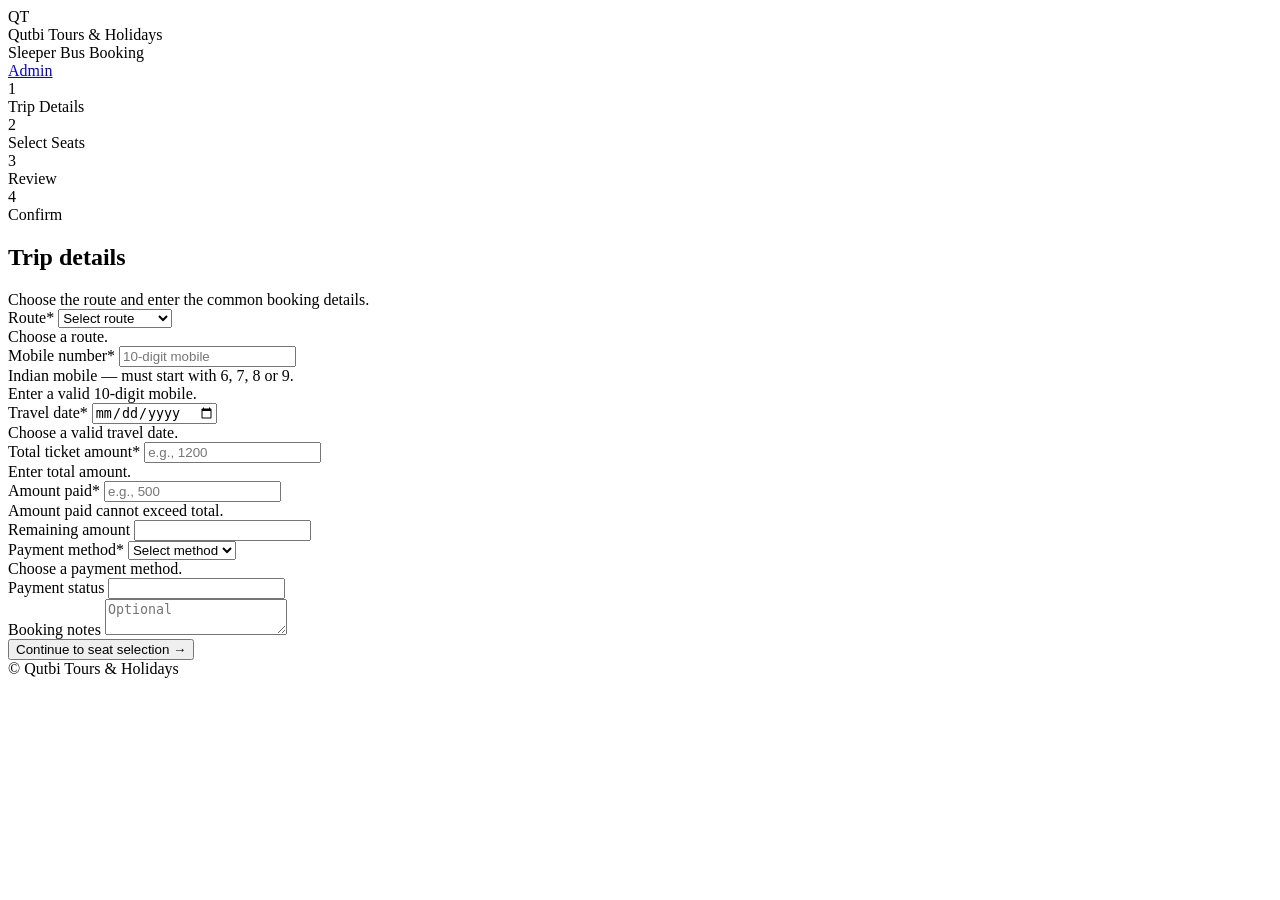
==== index.html @ 5762f131 "Add Qutbi booking website" ====
<!doctype html>
<html lang="en">
<head>
  <meta charset="utf-8">
  <meta name="viewport" content="width=device-width, initial-scale=1">
  <title>Qutbi Tours &amp; Holidays — Sleeper Bus Booking</title>
  <link rel="preconnect" href="https://fonts.googleapis.com">
  <link rel="preconnect" href="https://fonts.gstatic.com" crossorigin>
  <link href="https://fonts.googleapis.com/css2?family=Inter:wght@400;500;600;700&family=JetBrains+Mono:wght@500&display=swap" rel="stylesheet">
  <link rel="stylesheet" href="assets/css/styles.css">
</head>
<body>
  <header class="topbar no-print">
    <div class="brand">
      <div class="brand-logo">QT</div>
      <div>
        <div class="brand-name">Qutbi Tours &amp; Holidays</div>
        <div class="brand-sub">Sleeper Bus Booking</div>
      </div>
    </div>
    <div class="top-actions">
      <a href="admin.html">Admin</a>
    </div>
  </header>

  <main class="container">

    <div class="stepper no-print">
      <div class="step active" data-step="1"><div class="num">1</div>Trip Details</div>
      <div class="step" data-step="2"><div class="num">2</div>Select Seats</div>
      <div class="step" data-step="3"><div class="num">3</div>Review</div>
      <div class="step" data-step="4"><div class="num">4</div>Confirm</div>
    </div>

    <!-- STEP 1: Trip details -->
    <section class="card" id="section-1">
      <h2>Trip details</h2>
      <div class="subtitle">Choose the route and enter the common booking details.</div>

      <div class="form-grid">
        <div class="field" id="f-route">
          <label>Route<span class="req">*</span></label>
          <select id="route">
            <option value="">Select route</option>
            <option value="NASHIK_SURAT">Nashik to Surat</option>
            <option value="INDORE_SURAT">Indore to Surat</option>
            <option value="SURAT_NASHIK">Surat to Nashik</option>
            <option value="SURAT_INDORE">Surat to Indore</option>
          </select>
          <div class="error">Choose a route.</div>
        </div>
        <div class="field" id="f-nagar" style="display:none">
          <label>Boarding Nagar<span class="req">*</span></label>
          <select id="boardingNagar">
            <option value="">Select Nagar</option>
            <option>Ammar Nagar</option>
            <option>Nurai Nagar</option>
            <option>Saify Nagar</option>
          </select>
          <div class="error">Choose the boarding Nagar.</div>
        </div>
        <div class="field" id="f-mobile">
          <label>Mobile number<span class="req">*</span></label>
          <input type="tel" id="mobile" placeholder="10-digit mobile" inputmode="numeric" maxlength="10">
          <div class="hint">Indian mobile — must start with 6, 7, 8 or 9.</div>
          <div class="error">Enter a valid 10-digit mobile.</div>
        </div>
        <div class="field" id="f-date">
          <label>Travel date<span class="req">*</span></label>
          <input type="date" id="travelDate">
          <div class="error">Choose a valid travel date.</div>
        </div>
        <div class="field" id="f-total">
          <label>Total ticket amount<span class="req">*</span></label>
          <input type="number" id="totalAmount" min="0" step="1" placeholder="e.g., 1200">
          <div class="error">Enter total amount.</div>
        </div>
        <div class="field" id="f-paid">
          <label>Amount paid<span class="req">*</span></label>
          <input type="number" id="amountPaid" min="0" step="1" placeholder="e.g., 500">
          <div class="error">Amount paid cannot exceed total.</div>
        </div>
        <div class="field">
          <label>Remaining amount</label>
          <input type="text" id="remainingAmount" readonly>
        </div>
        <div class="field" id="f-method">
          <label>Payment method<span class="req">*</span></label>
          <select id="paymentMethod">
            <option value="">Select method</option>
            <option>Cash</option><option>UPI</option>
            <option>Bank Transfer</option><option>Other</option>
          </select>
          <div class="error">Choose a payment method.</div>
        </div>
        <div class="field">
          <label>Payment status</label>
          <input type="text" id="paymentStatus" readonly>
        </div>
        <div class="field" style="grid-column:1/-1">
          <label>Booking notes</label>
          <textarea id="notes" rows="2" placeholder="Optional"></textarea>
        </div>
      </div>

      <div class="btn-row">
        <button class="btn btn-primary btn-lg" id="btn-to-step-2">Continue to seat selection →</button>
      </div>
    </section>

    <!-- STEP 2: Seat select -->
    <section class="card" id="section-2" style="display:none">
      <h2>Select sleeper seats</h2>
      <div class="subtitle">Select one or more available seats for <span id="seatDateLabel">—</span>. Then enter one passenger name for every selected seat.</div>

      <div class="deck-switch">
        <button class="btn btn-outline" id="btn-lower" data-deck="Lower">Lower Sleeper</button>
        <button class="btn btn-outline" id="btn-upper" data-deck="Upper">Upper Sleeper</button>
      </div>

      <div class="legend">
        <span class="chip"><span class="dot avail"></span>Available</span>
        <span class="chip"><span class="dot selected"></span>Selected</span>
        <span class="chip"><span class="dot booked"></span>Booked</span>
        <span class="chip"><span class="dot temp"></span>Unavailable</span>
      </div>

      <div class="bus-frame">
        <div class="bus-grid" id="busGrid">
          <div style="grid-column:1/-1;text-align:center;color:#6b7280;padding:20px">
            Choose <b>Lower Sleeper</b> or <b>Upper Sleeper</b> to view seats.
          </div>
        </div>
      </div>

      <div id="seatSummary" style="display:none;margin-top:14px" class="summary">
        <div class="row"><span class="k">Selected seats</span><span class="v" id="ss-seat"></span></div>
        <div class="row"><span class="k">Seat count</span><span class="v" id="ss-count"></span></div>
        <div class="row"><span class="k">Travel date</span><span class="v" id="ss-date"></span></div>
      </div>

      <div id="passengerNamesCard" class="passenger-card" style="display:none">
        <h3>Passenger names</h3>
        <div class="hint">Enter the passenger travelling on each selected seat.</div>
        <div id="passengerNameFields" class="passenger-name-grid"></div>
      </div>

      <div class="btn-row">
        <button class="btn btn-ghost" id="btn-back-1">← Back</button>
        <button class="btn btn-primary btn-lg" id="btn-to-step-3" disabled>Review booking →</button>
      </div>
    </section>

    <!-- STEP 3: Review -->
    <section class="card" id="section-3" style="display:none">
      <h2>Review booking</h2>
      <div class="subtitle">Double-check every detail before confirming.</div>

      <div class="summary" id="reviewPanel"></div>

      <div class="btn-row">
        <button class="btn btn-ghost" id="btn-edit">← Edit details</button>
        <button class="btn btn-gold btn-lg" id="btn-confirm">Confirm booking ✓</button>
      </div>
    </section>

    <!-- STEP 4: Success -->
    <section class="card" id="section-4" style="display:none">
      <div class="success">
        <div class="check">✓</div>
        <h2>Booking Confirmed Successfully!</h2>
        <p>Your booking has been saved.</p>
      </div>

      <div style="margin-top:18px" id="confirmPanel"></div>

      <div class="btn-row no-print">
        <button class="btn btn-primary" id="btn-print">🖨️ Print Booking</button>
        <button class="btn btn-outline" id="btn-download">⬇️ Download Ticket</button>
        <button class="btn btn-gold" id="btn-new">+ Make New Booking</button>
        <a class="btn btn-outline" href="admin.html">View All Bookings</a>
        <a class="btn btn-outline" id="btn-whatsapp" target="_blank" rel="noopener">💬 Share on WhatsApp</a>
      </div>
    </section>

    <div class="footer-note no-print">© <span id="year"></span> Qutbi Tours &amp; Holidays</div>
  </main>

  <script src="assets/js/config.js"></script>
  <script src="assets/js/common.js"></script>
  <script src="assets/js/booking.js"></script>
</body>
</html>
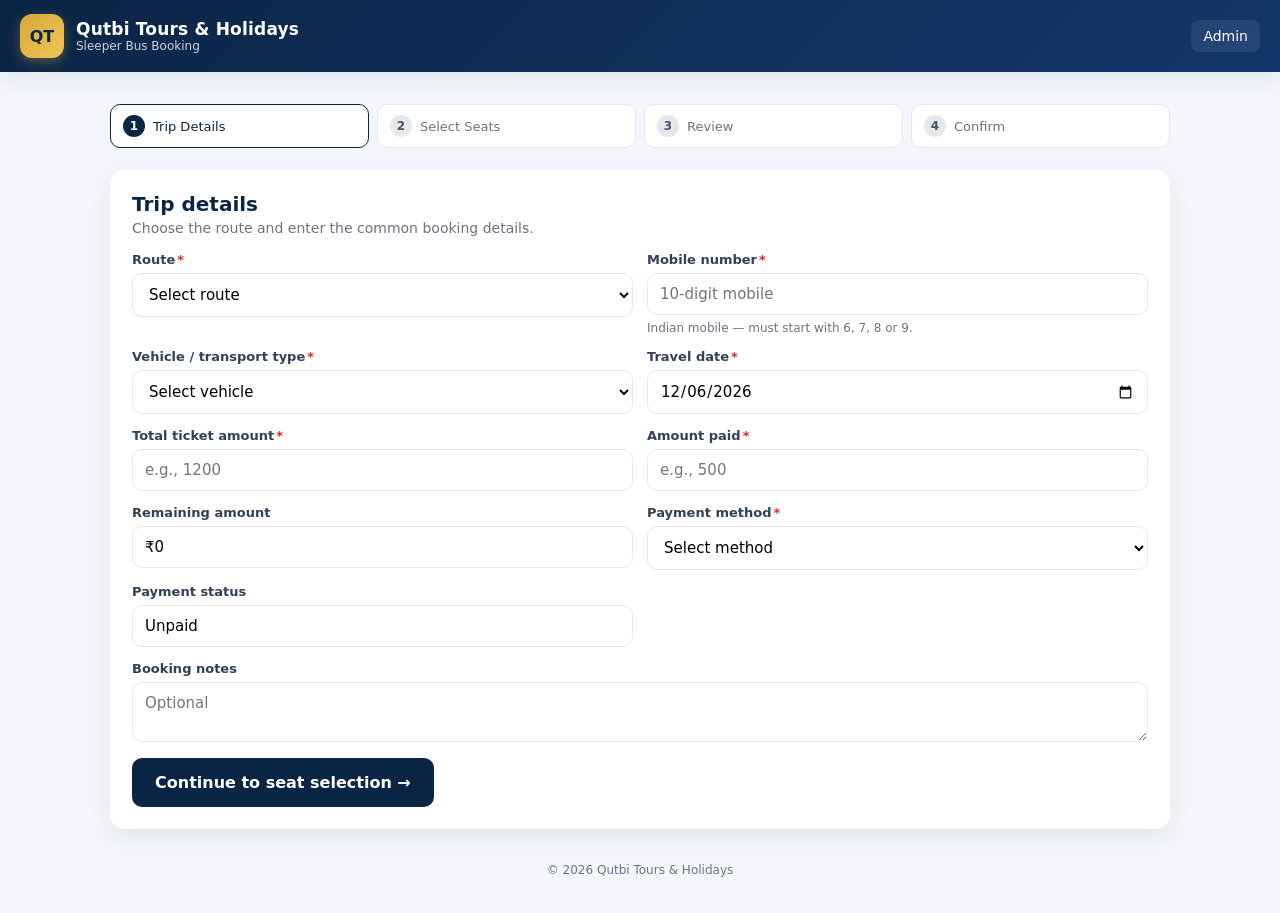
==== commit 81aa9655: "Add vehicle selection and payment details" ====
--- a/index.html
+++ b/index.html
@@ -1,193 +1,209 @@
-<!doctype html>
-<html lang="en">
-<head>
-  <meta charset="utf-8">
-  <meta name="viewport" content="width=device-width, initial-scale=1">
-  <title>Qutbi Tours &amp; Holidays — Sleeper Bus Booking</title>
-  <link rel="preconnect" href="https://fonts.googleapis.com">
-  <link rel="preconnect" href="https://fonts.gstatic.com" crossorigin>
-  <link href="https://fonts.googleapis.com/css2?family=Inter:wght@400;500;600;700&family=JetBrains+Mono:wght@500&display=swap" rel="stylesheet">
-  <link rel="stylesheet" href="assets/css/styles.css">
-</head>
-<body>
-  <header class="topbar no-print">
-    <div class="brand">
-      <div class="brand-logo">QT</div>
-      <div>
-        <div class="brand-name">Qutbi Tours &amp; Holidays</div>
-        <div class="brand-sub">Sleeper Bus Booking</div>
-      </div>
-    </div>
-    <div class="top-actions">
-      <a href="admin.html">Admin</a>
-    </div>
-  </header>
-
-  <main class="container">
-
-    <div class="stepper no-print">
-      <div class="step active" data-step="1"><div class="num">1</div>Trip Details</div>
-      <div class="step" data-step="2"><div class="num">2</div>Select Seats</div>
-      <div class="step" data-step="3"><div class="num">3</div>Review</div>
-      <div class="step" data-step="4"><div class="num">4</div>Confirm</div>
-    </div>
-
-    <!-- STEP 1: Trip details -->
-    <section class="card" id="section-1">
-      <h2>Trip details</h2>
-      <div class="subtitle">Choose the route and enter the common booking details.</div>
-
-      <div class="form-grid">
-        <div class="field" id="f-route">
-          <label>Route<span class="req">*</span></label>
-          <select id="route">
-            <option value="">Select route</option>
-            <option value="NASHIK_SURAT">Nashik to Surat</option>
-            <option value="INDORE_SURAT">Indore to Surat</option>
-            <option value="SURAT_NASHIK">Surat to Nashik</option>
-            <option value="SURAT_INDORE">Surat to Indore</option>
-          </select>
-          <div class="error">Choose a route.</div>
-        </div>
-        <div class="field" id="f-nagar" style="display:none">
-          <label>Boarding Nagar<span class="req">*</span></label>
-          <select id="boardingNagar">
-            <option value="">Select Nagar</option>
-            <option>Ammar Nagar</option>
-            <option>Nurai Nagar</option>
-            <option>Saify Nagar</option>
-          </select>
-          <div class="error">Choose the boarding Nagar.</div>
-        </div>
+<!doctype html>
+<html lang="en">
+<head>
+  <meta charset="utf-8">
+  <meta name="viewport" content="width=device-width, initial-scale=1">
+  <title>Qutbi Tours &amp; Holidays — Sleeper Bus Booking</title>
+  <link rel="preconnect" href="https://fonts.googleapis.com">
+  <link rel="preconnect" href="https://fonts.gstatic.com" crossorigin>
+  <link href="https://fonts.googleapis.com/css2?family=Inter:wght@400;500;600;700&family=JetBrains+Mono:wght@500&display=swap" rel="stylesheet">
+  <link rel="stylesheet" href="assets/css/styles.css">
+</head>
+<body>
+  <header class="topbar no-print">
+    <div class="brand">
+      <div class="brand-logo">QT</div>
+      <div>
+        <div class="brand-name">Qutbi Tours &amp; Holidays</div>
+        <div class="brand-sub">Sleeper Bus Booking</div>
+      </div>
+    </div>
+    <div class="top-actions">
+      <a href="admin.html">Admin</a>
+    </div>
+  </header>
+
+  <main class="container">
+
+    <div class="stepper no-print">
+      <div class="step active" data-step="1"><div class="num">1</div>Trip Details</div>
+      <div class="step" data-step="2"><div class="num">2</div>Select Seats</div>
+      <div class="step" data-step="3"><div class="num">3</div>Review</div>
+      <div class="step" data-step="4"><div class="num">4</div>Confirm</div>
+    </div>
+
+    <!-- STEP 1: Trip details -->
+    <section class="card" id="section-1">
+      <h2>Trip details</h2>
+      <div class="subtitle">Choose the route and enter the common booking details.</div>
+
+      <div class="form-grid">
+        <div class="field" id="f-route">
+          <label>Route<span class="req">*</span></label>
+          <select id="route">
+            <option value="">Select route</option>
+            <option value="NASHIK_SURAT">Nashik to Surat</option>
+            <option value="INDORE_SURAT">Indore to Surat</option>
+            <option value="SURAT_NASHIK">Surat to Nashik</option>
+            <option value="SURAT_INDORE">Surat to Indore</option>
+          </select>
+          <div class="error">Choose a route.</div>
+        </div>
+        <div class="field" id="f-nagar" style="display:none">
+          <label>Boarding Nagar<span class="req">*</span></label>
+          <select id="boardingNagar">
+            <option value="">Select Nagar</option>
+            <option>Ammar Nagar</option>
+            <option>Nurai Nagar</option>
+            <option>Saify Nagar</option>
+          </select>
+          <div class="error">Choose the boarding Nagar.</div>
+        </div>
         <div class="field" id="f-mobile">
-          <label>Mobile number<span class="req">*</span></label>
-          <input type="tel" id="mobile" placeholder="10-digit mobile" inputmode="numeric" maxlength="10">
-          <div class="hint">Indian mobile — must start with 6, 7, 8 or 9.</div>
+          <label>Mobile number<span class="req">*</span></label>
+          <input type="tel" id="mobile" placeholder="10-digit mobile" inputmode="numeric" maxlength="10">
+          <div class="hint">Indian mobile — must start with 6, 7, 8 or 9.</div>
           <div class="error">Enter a valid 10-digit mobile.</div>
         </div>
-        <div class="field" id="f-date">
-          <label>Travel date<span class="req">*</span></label>
-          <input type="date" id="travelDate">
-          <div class="error">Choose a valid travel date.</div>
+        <div class="field" id="f-vehicle">
+          <label>Vehicle / transport type<span class="req">*</span></label>
+          <select id="vehicleType">
+            <option value="">Select vehicle</option>
+            <option>4-seater Sedan Car</option>
+            <option>6-seater Innova</option>
+            <option>RTA</option>
+            <option>7-seater Innova</option>
+            <option>10-seater Tempo Traveller</option>
+            <option>15-seater</option>
+            <option>20-seater</option>
+            <option>25-seater</option>
+            <option>50-seater</option>
+          </select>
+          <div class="error">Choose a vehicle or transport type.</div>
         </div>
-        <div class="field" id="f-total">
-          <label>Total ticket amount<span class="req">*</span></label>
-          <input type="number" id="totalAmount" min="0" step="1" placeholder="e.g., 1200">
-          <div class="error">Enter total amount.</div>
-        </div>
-        <div class="field" id="f-paid">
-          <label>Amount paid<span class="req">*</span></label>
-          <input type="number" id="amountPaid" min="0" step="1" placeholder="e.g., 500">
-          <div class="error">Amount paid cannot exceed total.</div>
-        </div>
-        <div class="field">
-          <label>Remaining amount</label>
-          <input type="text" id="remainingAmount" readonly>
-        </div>
-        <div class="field" id="f-method">
-          <label>Payment method<span class="req">*</span></label>
-          <select id="paymentMethod">
-            <option value="">Select method</option>
-            <option>Cash</option><option>UPI</option>
-            <option>Bank Transfer</option><option>Other</option>
-          </select>
-          <div class="error">Choose a payment method.</div>
-        </div>
-        <div class="field">
-          <label>Payment status</label>
-          <input type="text" id="paymentStatus" readonly>
-        </div>
-        <div class="field" style="grid-column:1/-1">
-          <label>Booking notes</label>
-          <textarea id="notes" rows="2" placeholder="Optional"></textarea>
-        </div>
-      </div>
-
-      <div class="btn-row">
-        <button class="btn btn-primary btn-lg" id="btn-to-step-2">Continue to seat selection →</button>
-      </div>
-    </section>
-
-    <!-- STEP 2: Seat select -->
-    <section class="card" id="section-2" style="display:none">
-      <h2>Select sleeper seats</h2>
-      <div class="subtitle">Select one or more available seats for <span id="seatDateLabel">—</span>. Then enter one passenger name for every selected seat.</div>
-
-      <div class="deck-switch">
-        <button class="btn btn-outline" id="btn-lower" data-deck="Lower">Lower Sleeper</button>
-        <button class="btn btn-outline" id="btn-upper" data-deck="Upper">Upper Sleeper</button>
-      </div>
-
-      <div class="legend">
-        <span class="chip"><span class="dot avail"></span>Available</span>
-        <span class="chip"><span class="dot selected"></span>Selected</span>
-        <span class="chip"><span class="dot booked"></span>Booked</span>
-        <span class="chip"><span class="dot temp"></span>Unavailable</span>
-      </div>
-
-      <div class="bus-frame">
-        <div class="bus-grid" id="busGrid">
-          <div style="grid-column:1/-1;text-align:center;color:#6b7280;padding:20px">
-            Choose <b>Lower Sleeper</b> or <b>Upper Sleeper</b> to view seats.
-          </div>
-        </div>
-      </div>
-
-      <div id="seatSummary" style="display:none;margin-top:14px" class="summary">
-        <div class="row"><span class="k">Selected seats</span><span class="v" id="ss-seat"></span></div>
-        <div class="row"><span class="k">Seat count</span><span class="v" id="ss-count"></span></div>
-        <div class="row"><span class="k">Travel date</span><span class="v" id="ss-date"></span></div>
-      </div>
-
-      <div id="passengerNamesCard" class="passenger-card" style="display:none">
-        <h3>Passenger names</h3>
-        <div class="hint">Enter the passenger travelling on each selected seat.</div>
-        <div id="passengerNameFields" class="passenger-name-grid"></div>
-      </div>
-
-      <div class="btn-row">
-        <button class="btn btn-ghost" id="btn-back-1">← Back</button>
-        <button class="btn btn-primary btn-lg" id="btn-to-step-3" disabled>Review booking →</button>
-      </div>
-    </section>
-
-    <!-- STEP 3: Review -->
-    <section class="card" id="section-3" style="display:none">
-      <h2>Review booking</h2>
-      <div class="subtitle">Double-check every detail before confirming.</div>
-
-      <div class="summary" id="reviewPanel"></div>
-
-      <div class="btn-row">
-        <button class="btn btn-ghost" id="btn-edit">← Edit details</button>
-        <button class="btn btn-gold btn-lg" id="btn-confirm">Confirm booking ✓</button>
-      </div>
-    </section>
-
-    <!-- STEP 4: Success -->
-    <section class="card" id="section-4" style="display:none">
-      <div class="success">
-        <div class="check">✓</div>
-        <h2>Booking Confirmed Successfully!</h2>
-        <p>Your booking has been saved.</p>
-      </div>
-
-      <div style="margin-top:18px" id="confirmPanel"></div>
-
-      <div class="btn-row no-print">
-        <button class="btn btn-primary" id="btn-print">🖨️ Print Booking</button>
-        <button class="btn btn-outline" id="btn-download">⬇️ Download Ticket</button>
-        <button class="btn btn-gold" id="btn-new">+ Make New Booking</button>
-        <a class="btn btn-outline" href="admin.html">View All Bookings</a>
-        <a class="btn btn-outline" id="btn-whatsapp" target="_blank" rel="noopener">💬 Share on WhatsApp</a>
-      </div>
-    </section>
-
-    <div class="footer-note no-print">© <span id="year"></span> Qutbi Tours &amp; Holidays</div>
-  </main>
-
-  <script src="assets/js/config.js"></script>
-  <script src="assets/js/common.js"></script>
-  <script src="assets/js/booking.js"></script>
-</body>
-</html>
+        <div class="field" id="f-date">
+          <label>Travel date<span class="req">*</span></label>
+          <input type="date" id="travelDate">
+          <div class="error">Choose a valid travel date.</div>
+        </div>
+        <div class="field" id="f-total">
+          <label>Total ticket amount<span class="req">*</span></label>
+          <input type="number" id="totalAmount" min="0" step="1" placeholder="e.g., 1200">
+          <div class="error">Enter total amount.</div>
+        </div>
+        <div class="field" id="f-paid">
+          <label>Amount paid<span class="req">*</span></label>
+          <input type="number" id="amountPaid" min="0" step="1" placeholder="e.g., 500">
+          <div class="error">Amount paid cannot exceed total.</div>
+        </div>
+        <div class="field">
+          <label>Remaining amount</label>
+          <input type="text" id="remainingAmount" readonly>
+        </div>
+        <div class="field" id="f-method">
+          <label>Payment method<span class="req">*</span></label>
+          <select id="paymentMethod">
+            <option value="">Select method</option>
+            <option>Cash</option><option>UPI</option>
+            <option>Bank Transfer</option><option>Other</option>
+          </select>
+          <div class="error">Choose a payment method.</div>
+        </div>
+        <div class="field">
+          <label>Payment status</label>
+          <input type="text" id="paymentStatus" readonly>
+        </div>
+        <div class="field" style="grid-column:1/-1">
+          <label>Booking notes</label>
+          <textarea id="notes" rows="2" placeholder="Optional"></textarea>
+        </div>
+      </div>
+
+      <div class="btn-row">
+        <button class="btn btn-primary btn-lg" id="btn-to-step-2">Continue to seat selection →</button>
+      </div>
+    </section>
+
+    <!-- STEP 2: Seat select -->
+    <section class="card" id="section-2" style="display:none">
+      <h2>Select sleeper seats</h2>
+      <div class="subtitle">Select one or more available seats for <span id="seatDateLabel">—</span>. Then enter one passenger name for every selected seat.</div>
+
+      <div class="deck-switch">
+        <button class="btn btn-outline" id="btn-lower" data-deck="Lower">Lower Sleeper</button>
+        <button class="btn btn-outline" id="btn-upper" data-deck="Upper">Upper Sleeper</button>
+      </div>
+
+      <div class="legend">
+        <span class="chip"><span class="dot avail"></span>Available</span>
+        <span class="chip"><span class="dot selected"></span>Selected</span>
+        <span class="chip"><span class="dot booked"></span>Booked</span>
+        <span class="chip"><span class="dot temp"></span>Unavailable</span>
+      </div>
+
+      <div class="bus-frame">
+        <div class="bus-grid" id="busGrid">
+          <div style="grid-column:1/-1;text-align:center;color:#6b7280;padding:20px">
+            Choose <b>Lower Sleeper</b> or <b>Upper Sleeper</b> to view seats.
+          </div>
+        </div>
+      </div>
+
+      <div id="seatSummary" style="display:none;margin-top:14px" class="summary">
+        <div class="row"><span class="k">Selected seats</span><span class="v" id="ss-seat"></span></div>
+        <div class="row"><span class="k">Seat count</span><span class="v" id="ss-count"></span></div>
+        <div class="row"><span class="k">Travel date</span><span class="v" id="ss-date"></span></div>
+      </div>
+
+      <div id="passengerNamesCard" class="passenger-card" style="display:none">
+        <h3>Passenger names</h3>
+        <div class="hint">Enter the passenger travelling on each selected seat.</div>
+        <div id="passengerNameFields" class="passenger-name-grid"></div>
+      </div>
+
+      <div class="btn-row">
+        <button class="btn btn-ghost" id="btn-back-1">← Back</button>
+        <button class="btn btn-primary btn-lg" id="btn-to-step-3" disabled>Review booking →</button>
+      </div>
+    </section>
+
+    <!-- STEP 3: Review -->
+    <section class="card" id="section-3" style="display:none">
+      <h2>Review booking</h2>
+      <div class="subtitle">Double-check every detail before confirming.</div>
+
+      <div class="summary" id="reviewPanel"></div>
+
+      <div class="btn-row">
+        <button class="btn btn-ghost" id="btn-edit">← Edit details</button>
+        <button class="btn btn-gold btn-lg" id="btn-confirm">Confirm booking ✓</button>
+      </div>
+    </section>
+
+    <!-- STEP 4: Success -->
+    <section class="card" id="section-4" style="display:none">
+      <div class="success">
+        <div class="check">✓</div>
+        <h2>Booking Confirmed Successfully!</h2>
+        <p>Your booking has been saved.</p>
+      </div>
+
+      <div style="margin-top:18px" id="confirmPanel"></div>
+
+      <div class="btn-row no-print">
+        <button class="btn btn-primary" id="btn-print">🖨️ Print Booking</button>
+        <button class="btn btn-outline" id="btn-download">⬇️ Download Ticket</button>
+        <button class="btn btn-gold" id="btn-new">+ Make New Booking</button>
+        <a class="btn btn-outline" href="admin.html">View All Bookings</a>
+        <a class="btn btn-outline" id="btn-whatsapp" target="_blank" rel="noopener">💬 Share on WhatsApp</a>
+      </div>
+    </section>
+
+    <div class="footer-note no-print">© <span id="year"></span> Qutbi Tours &amp; Holidays</div>
+  </main>
+
+  <script src="assets/js/config.js"></script>
+  <script src="assets/js/common.js"></script>
+  <script src="assets/js/booking.js"></script>
+</body>
+</html>
--- a/assets/css/styles.css
+++ b/assets/css/styles.css
@@ -0,0 +1,265 @@
+/* Qutbi Tours & Holidays — shared styles
+   Palette: Dark Blue #0B2545, White #FFFFFF, Gold #D4A93A
+*/
+
+:root{
+  --navy:#0B2545;
+  --navy-2:#13366A;
+  --navy-3:#1B4A93;
+  --gold:#D4A93A;
+  --gold-2:#F1C555;
+  --white:#FFFFFF;
+  --bg:#F4F6FB;
+  --ink:#1a2233;
+  --muted:#6b7280;
+  --line:#e5e7eb;
+  --ok:#16a34a;
+  --warn:#f59e0b;
+  --err:#dc2626;
+  --shadow:0 8px 24px rgba(11,37,69,.08);
+  --radius:14px;
+}
+
+*{box-sizing:border-box}
+html,body{margin:0;padding:0;font-family:'Inter',system-ui,-apple-system,'Segoe UI',Roboto,sans-serif;color:var(--ink);background:var(--bg);-webkit-font-smoothing:antialiased}
+a{color:var(--navy-3);text-decoration:none}
+a:hover{text-decoration:underline}
+img{max-width:100%}
+
+/* ---------- Header ---------- */
+.topbar{
+  background:linear-gradient(135deg,var(--navy) 0%,var(--navy-2) 100%);
+  color:var(--white);
+  padding:14px 20px;
+  display:flex;align-items:center;justify-content:space-between;
+  box-shadow:var(--shadow);
+  position:sticky;top:0;z-index:20;
+}
+.brand{display:flex;align-items:center;gap:12px}
+.brand-logo{
+  width:44px;height:44px;border-radius:12px;
+  background:linear-gradient(135deg,var(--gold) 0%,var(--gold-2) 100%);
+  display:grid;place-items:center;color:var(--navy);font-weight:800;
+  box-shadow:0 4px 12px rgba(212,169,58,.35);
+}
+.brand-name{font-weight:700;font-size:17px;letter-spacing:.2px}
+.brand-sub{font-size:12px;opacity:.8}
+.top-actions{display:flex;gap:8px}
+.top-actions a{color:#fff;padding:8px 12px;border-radius:8px;background:rgba(255,255,255,.08);font-size:14px}
+.top-actions a:hover{background:rgba(255,255,255,.16);text-decoration:none}
+
+/* ---------- Layout ---------- */
+.container{max-width:1100px;margin:0 auto;padding:20px}
+.card{background:#fff;border-radius:var(--radius);box-shadow:var(--shadow);padding:22px;margin-bottom:18px}
+.card h2{margin:0 0 4px;color:var(--navy);font-size:20px}
+.card .subtitle{color:var(--muted);font-size:14px;margin-bottom:16px}
+
+/* Stepper */
+.stepper{display:flex;gap:8px;margin:12px 0 22px;flex-wrap:wrap}
+.step{
+  flex:1 1 140px;min-width:120px;
+  background:#fff;border-radius:10px;padding:10px 12px;
+  border:1px solid var(--line);color:var(--muted);font-size:13px;
+  display:flex;align-items:center;gap:8px;
+}
+.step .num{width:22px;height:22px;border-radius:50%;background:#e5e7eb;color:#475569;display:grid;place-items:center;font-size:12px;font-weight:700}
+.step.active{border-color:var(--navy);color:var(--navy);background:#fff}
+.step.active .num{background:var(--navy);color:#fff}
+.step.done{border-color:var(--gold);color:var(--navy)}
+.step.done .num{background:var(--gold);color:var(--navy)}
+
+/* Forms */
+.form-grid{display:grid;grid-template-columns:repeat(2,1fr);gap:14px}
+@media (max-width:640px){.form-grid{grid-template-columns:1fr}}
+.field{display:flex;flex-direction:column;gap:6px}
+.field label{font-size:13px;font-weight:600;color:#334155}
+.field .req{color:var(--err);margin-left:2px}
+.field input, .field select, .field textarea{
+  padding:11px 12px;border:1px solid var(--line);border-radius:10px;
+  font-size:15px;background:#fff;transition:border-color .15s,box-shadow .15s;font-family:inherit;
+}
+.field input:focus, .field select:focus, .field textarea:focus{
+  outline:none;border-color:var(--navy-3);box-shadow:0 0 0 3px rgba(27,74,147,.15);
+}
+.field .hint{font-size:12px;color:var(--muted)}
+.field .error{font-size:12px;color:var(--err);display:none}
+.field.invalid input, .field.invalid select{border-color:var(--err)}
+.field.invalid .error{display:block}
+
+/* Buttons */
+.btn{
+  display:inline-flex;align-items:center;justify-content:center;gap:8px;
+  padding:12px 18px;border-radius:10px;font-weight:600;cursor:pointer;
+  border:1px solid transparent;font-size:15px;transition:transform .05s,box-shadow .15s,background .15s;
+  font-family:inherit;
+}
+.btn:active{transform:translateY(1px)}
+.btn-primary{background:var(--navy);color:#fff}
+.btn-primary:hover{background:var(--navy-2)}
+.btn-gold{background:linear-gradient(135deg,var(--gold),var(--gold-2));color:var(--navy)}
+.btn-gold:hover{filter:brightness(1.05)}
+.btn-outline{background:#fff;color:var(--navy);border-color:var(--navy)}
+.btn-outline:hover{background:#f4f6fb}
+.btn-danger{background:var(--err);color:#fff}
+.btn-danger:hover{background:#b91c1c}
+.btn-ghost{background:transparent;color:var(--navy);border-color:var(--line)}
+.btn-ghost:hover{background:#f4f6fb}
+.btn-lg{padding:14px 22px;font-size:16px}
+.btn:disabled{opacity:.55;cursor:not-allowed}
+.btn-row{display:flex;gap:10px;flex-wrap:wrap;margin-top:16px}
+
+/* Summary panel */
+.summary{background:#f8fafc;border:1px dashed #cbd5e1;border-radius:10px;padding:14px}
+.summary .row{display:flex;justify-content:space-between;padding:6px 0;border-bottom:1px dashed #e2e8f0;font-size:14px}
+.summary .row:last-child{border-bottom:0}
+.summary .k{color:var(--muted)}
+.summary .v{font-weight:600;color:var(--ink);text-align:right}
+
+/* Bus layout */
+.deck-switch{display:flex;gap:8px;margin-bottom:14px;flex-wrap:wrap}
+.deck-switch .btn{flex:1 1 160px}
+.legend{display:flex;flex-wrap:wrap;gap:10px;margin-bottom:12px;font-size:12px;color:#475569}
+.legend .chip{display:inline-flex;align-items:center;gap:6px;padding:4px 10px;border-radius:20px;background:#fff;border:1px solid var(--line)}
+.dot{width:10px;height:10px;border-radius:50%}
+.dot.avail{background:#16a34a}
+.dot.selected{background:#2563eb}
+.dot.booked{background:#dc2626}
+.dot.temp{background:#9ca3af}
+
+.bus-frame{
+  border:2px solid var(--navy);border-radius:22px;padding:16px;background:#fff;
+  position:relative;overflow:hidden;max-width:560px;margin-left:auto;margin-right:auto;
+}
+.bus-frame::before{
+  content:'Front ↑';position:absolute;top:6px;left:50%;transform:translateX(-50%);font-size:11px;color:var(--muted);
+}
+.bus-frame::after{
+  content:'Back ↓';position:absolute;bottom:6px;left:50%;transform:translateX(-50%);font-size:11px;color:var(--muted);
+}
+.bus-grid{
+  /* Vertical sleeper bus: 3 berths across and 6 rows from front to back. */
+  display:grid;grid-template-columns:repeat(3,minmax(0,1fr));gap:10px;margin:22px 0;
+}
+@media (max-width:860px){
+  .bus-frame{max-width:100%}
+}
+
+.seat{
+  position:relative;aspect-ratio:2/1.1;border-radius:10px 10px 14px 14px;
+  border:2px solid transparent;display:flex;flex-direction:column;justify-content:space-between;padding:6px 8px;
+  cursor:pointer;user-select:none;transition:transform .1s,box-shadow .15s;
+  font-size:12px;
+}
+.seat .no{font-weight:700}
+.seat .who{font-size:10px;opacity:.85;line-height:1.15;overflow:hidden;text-overflow:ellipsis;white-space:nowrap}
+.seat.avail  { background:#dcfce7;color:#166534;border-color:#16a34a }
+.seat.avail:hover{transform:translateY(-1px);box-shadow:0 6px 14px rgba(22,163,74,.25)}
+.seat.selected{ background:#dbeafe;color:#1e3a8a;border-color:#2563eb;box-shadow:0 0 0 3px rgba(37,99,235,.2)}
+.seat.booked { background:#fee2e2;color:#991b1b;border-color:#dc2626;cursor:not-allowed}
+.seat.temp   { background:#e5e7eb;color:#374151;border-color:#9ca3af;cursor:not-allowed}
+
+.passenger-card{margin-top:14px;padding:16px;border:1px solid var(--line);border-radius:12px;background:#fff}
+.passenger-card h3{margin:0 0 4px;color:var(--navy);font-size:17px}
+.passenger-card .hint{font-size:12px;color:var(--muted);margin-bottom:12px}
+.passenger-name-grid{display:grid;grid-template-columns:repeat(2,1fr);gap:10px}
+@media (max-width:640px){.passenger-name-grid{grid-template-columns:1fr}}
+.passenger-seat-field{display:flex;align-items:center;gap:10px;padding:10px;border:1px solid var(--line);border-radius:10px;background:#f8fafc}
+.passenger-seat-field .seat-tag{min-width:46px;font-weight:800;color:var(--navy)}
+.passenger-seat-field input{width:100%;padding:10px 11px;border:1px solid var(--line);border-radius:8px;font:inherit;background:#fff}
+.passenger-seat-field.invalid{border-color:var(--err);background:#fff7f7}
+
+/* Status pills */
+.pill{display:inline-block;padding:3px 10px;border-radius:20px;font-size:12px;font-weight:600}
+.pill.ok{background:#dcfce7;color:#166534}
+.pill.warn{background:#fef3c7;color:#92400e}
+.pill.err{background:#fee2e2;color:#991b1b}
+.pill.mut{background:#e5e7eb;color:#374151}
+.pill.info{background:#dbeafe;color:#1e3a8a}
+
+/* Toast */
+.toast-wrap{position:fixed;top:16px;right:16px;z-index:100;display:flex;flex-direction:column;gap:8px}
+.toast{background:#0f172a;color:#fff;padding:12px 14px;border-radius:10px;box-shadow:var(--shadow);font-size:14px;min-width:220px;max-width:340px}
+.toast.ok{background:#166534}
+.toast.err{background:#991b1b}
+.toast.warn{background:#92400e}
+
+/* Loading */
+.spinner{
+  width:16px;height:16px;border-radius:50%;
+  border:2px solid rgba(255,255,255,.35);border-top-color:#fff;
+  animation:spin .8s linear infinite;
+}
+.btn-outline .spinner, .btn-ghost .spinner{border:2px solid rgba(11,37,69,.25);border-top-color:var(--navy)}
+@keyframes spin{to{transform:rotate(360deg)}}
+.overlay{
+  position:fixed;inset:0;background:rgba(11,37,69,.35);display:none;align-items:center;justify-content:center;z-index:50;
+}
+.overlay.show{display:flex}
+.overlay .box{background:#fff;padding:22px 26px;border-radius:12px;display:flex;gap:12px;align-items:center;color:var(--navy);font-weight:600}
+
+/* Confirmation page */
+.success{
+  text-align:center;padding:30px 20px;
+  background:linear-gradient(135deg,#f0fdf4 0%,#dcfce7 100%);
+  border-radius:14px;border:1px solid #86efac;
+}
+.success .check{
+  width:64px;height:64px;border-radius:50%;background:#16a34a;color:#fff;
+  display:grid;place-items:center;font-size:32px;margin:0 auto 12px;
+}
+.success h2{color:#166534;margin:0 0 6px}
+.success p{color:#166534;margin:0 0 14px}
+
+/* Admin */
+.stats{display:grid;grid-template-columns:repeat(4,1fr);gap:12px}
+@media (max-width:900px){.stats{grid-template-columns:repeat(2,1fr)}}
+.stat{background:#fff;border-radius:12px;padding:14px;box-shadow:var(--shadow)}
+.stat .lbl{color:var(--muted);font-size:12px;text-transform:uppercase;letter-spacing:.5px}
+.stat .val{font-size:24px;font-weight:800;color:var(--navy);margin-top:4px}
+.stat .sub{font-size:12px;color:var(--muted);margin-top:2px}
+
+.filters{display:grid;grid-template-columns:repeat(4,1fr);gap:10px;margin-bottom:12px}
+@media (max-width:900px){.filters{grid-template-columns:repeat(2,1fr)}}
+@media (max-width:520px){.filters{grid-template-columns:1fr}}
+.filters input, .filters select{padding:9px 10px;border:1px solid var(--line);border-radius:8px;font-size:14px;background:#fff}
+
+.table-wrap{overflow-x:auto;border-radius:10px;border:1px solid var(--line)}
+table.data{width:100%;border-collapse:collapse;font-size:14px;background:#fff;min-width:900px}
+table.data th, table.data td{padding:10px 12px;border-bottom:1px solid var(--line);text-align:left;white-space:nowrap}
+table.data th{background:#f8fafc;color:var(--navy);font-weight:700;font-size:13px;position:sticky;top:0}
+table.data tr:hover{background:#f8fafc}
+table.data .row-cancelled{opacity:.55;text-decoration:line-through}
+
+/* Modal */
+.modal{position:fixed;inset:0;background:rgba(11,37,69,.5);display:none;align-items:flex-start;justify-content:center;z-index:60;padding:30px 12px;overflow-y:auto}
+.modal.show{display:flex}
+.modal .dlg{background:#fff;border-radius:14px;max-width:640px;width:100%;box-shadow:var(--shadow);padding:22px;position:relative}
+.modal .dlg h3{margin:0 0 10px;color:var(--navy)}
+.modal .close{position:absolute;top:12px;right:14px;background:transparent;border:0;font-size:22px;cursor:pointer;color:var(--muted)}
+
+/* Login gate */
+.login-wrap{max-width:380px;margin:60px auto;padding:26px;background:#fff;border-radius:14px;box-shadow:var(--shadow)}
+.login-wrap h2{color:var(--navy);margin:0 0 4px;text-align:center}
+.login-wrap p{color:var(--muted);text-align:center;margin:0 0 16px;font-size:14px}
+
+/* Print */
+@media print{
+  .no-print{display:none !important}
+  body{background:#fff}
+  .card{box-shadow:none;border:1px solid #ccc}
+  .topbar{background:#fff !important;color:#000 !important;box-shadow:none;border-bottom:2px solid #0B2545}
+  .brand-name, .brand-sub{color:#0B2545 !important}
+}
+
+.ticket{
+  border:2px solid var(--navy);border-radius:14px;padding:18px;background:#fff;
+}
+.ticket-header{display:flex;justify-content:space-between;align-items:center;border-bottom:2px dashed var(--navy);padding-bottom:10px;margin-bottom:12px}
+.ticket-header h3{margin:0;color:var(--navy)}
+.ticket-header .id{font-family:'JetBrains Mono',monospace;background:var(--navy);color:#fff;padding:4px 10px;border-radius:6px;font-size:13px}
+.ticket-grid{display:grid;grid-template-columns:repeat(2,1fr);gap:8px;font-size:14px}
+@media (max-width:520px){.ticket-grid{grid-template-columns:1fr}}
+.ticket-grid .k{color:var(--muted);font-size:12px}
+.ticket-grid .v{font-weight:600}
+
+.footer-note{text-align:center;color:var(--muted);font-size:12px;padding:16px}
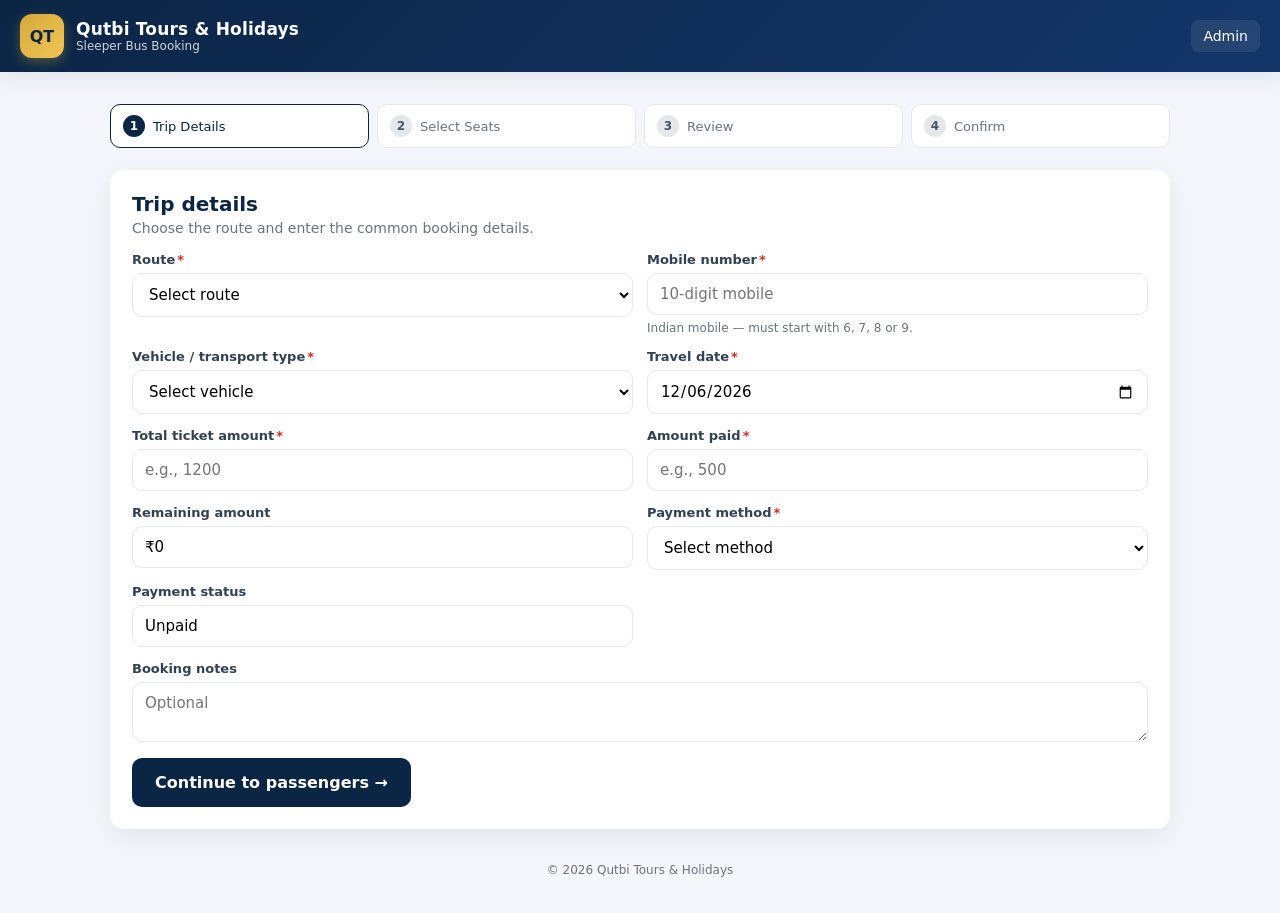
==== commit 7916ae52: "Add vehicle-specific passenger and seat booking flows # Conflicts: #	README.md #	admin.html #	apps-s" ====
--- a/index.html
+++ b/index.html
@@ -59,28 +59,28 @@
           </select>
           <div class="error">Choose the boarding Nagar.</div>
         </div>
-        <div class="field" id="f-mobile">
+        <div class="field" id="f-mobile">
           <label>Mobile number<span class="req">*</span></label>
           <input type="tel" id="mobile" placeholder="10-digit mobile" inputmode="numeric" maxlength="10">
           <div class="hint">Indian mobile — must start with 6, 7, 8 or 9.</div>
-          <div class="error">Enter a valid 10-digit mobile.</div>
-        </div>
-        <div class="field" id="f-vehicle">
-          <label>Vehicle / transport type<span class="req">*</span></label>
-          <select id="vehicleType">
-            <option value="">Select vehicle</option>
-            <option>4-seater Sedan Car</option>
-            <option>6-seater Innova</option>
-            <option>RTA</option>
-            <option>7-seater Innova</option>
-            <option>10-seater Tempo Traveller</option>
-            <option>15-seater</option>
-            <option>20-seater</option>
-            <option>25-seater</option>
-            <option>50-seater</option>
-          </select>
-          <div class="error">Choose a vehicle or transport type.</div>
-        </div>
+          <div class="error">Enter a valid 10-digit mobile.</div>
+        </div>
+        <div class="field" id="f-vehicle">
+          <label>Vehicle / transport type<span class="req">*</span></label>
+          <select id="vehicleType">
+            <option value="">Select vehicle</option>
+            <option>4-seater Sedan Car</option>
+            <option>6-seater Innova</option>
+            <option>RTA</option>
+            <option>7-seater Innova</option>
+            <option>10-seater Tempo Traveller</option>
+            <option>15-seater</option>
+            <option>20-seater</option>
+            <option>25-seater</option>
+            <option>50-seater</option>
+          </select>
+          <div class="error">Choose a vehicle or transport type.</div>
+        </div>
         <div class="field" id="f-date">
           <label>Travel date<span class="req">*</span></label>
           <input type="date" id="travelDate">
@@ -120,44 +120,55 @@
       </div>
 
       <div class="btn-row">
-        <button class="btn btn-primary btn-lg" id="btn-to-step-2">Continue to seat selection →</button>
+        <button class="btn btn-primary btn-lg" id="btn-to-step-2">Continue to passengers →</button>
       </div>
     </section>
 
     <!-- STEP 2: Seat select -->
     <section class="card" id="section-2" style="display:none">
-      <h2>Select sleeper seats</h2>
-      <div class="subtitle">Select one or more available seats for <span id="seatDateLabel">—</span>. Then enter one passenger name for every selected seat.</div>
-
-      <div class="deck-switch">
-        <button class="btn btn-outline" id="btn-lower" data-deck="Lower">Lower Sleeper</button>
-        <button class="btn btn-outline" id="btn-upper" data-deck="Upper">Upper Sleeper</button>
-      </div>
-
-      <div class="legend">
+      <h2 id="seatSectionTitle">Passenger details</h2>
+      <div class="subtitle" id="seatSectionSubtitle">Choose the passenger count or select seats, then enter every passenger name.</div>
+      <span id="seatDateLabel" style="display:none">—</span>
+
+      <div id="passengerCountCard" class="passenger-count-card" style="display:none">
+        <div>
+          <h3>How many passengers?</h3>
+          <p>Maximum capacity for this vehicle: <b><span id="passengerCapacity">1</span> passengers</b></p>
+        </div>
+        <div class="passenger-count-control">
+          <label for="passengerCount">Passenger count</label>
+          <input type="number" id="passengerCount" min="1" value="1">
+        </div>
+      </div>
+
+      <div class="deck-switch" id="seatMapControls" style="display:none">
+        <div class="vehicle-map-title"><b>50-seat layout</b><span>Front of vehicle ↑</span></div>
+      </div>
+
+      <div class="legend" id="seatLegend" style="display:none">
         <span class="chip"><span class="dot avail"></span>Available</span>
         <span class="chip"><span class="dot selected"></span>Selected</span>
         <span class="chip"><span class="dot booked"></span>Booked</span>
         <span class="chip"><span class="dot temp"></span>Unavailable</span>
       </div>
 
-      <div class="bus-frame">
+      <div class="bus-frame" id="busFrame" style="display:none">
         <div class="bus-grid" id="busGrid">
           <div style="grid-column:1/-1;text-align:center;color:#6b7280;padding:20px">
-            Choose <b>Lower Sleeper</b> or <b>Upper Sleeper</b> to view seats.
+            Loading the 50-seat layout…
           </div>
         </div>
       </div>
 
       <div id="seatSummary" style="display:none;margin-top:14px" class="summary">
-        <div class="row"><span class="k">Selected seats</span><span class="v" id="ss-seat"></span></div>
+        <div class="row" id="ss-seat-row"><span class="k">Selected seats</span><span class="v" id="ss-seat"></span></div>
         <div class="row"><span class="k">Seat count</span><span class="v" id="ss-count"></span></div>
         <div class="row"><span class="k">Travel date</span><span class="v" id="ss-date"></span></div>
       </div>
 
       <div id="passengerNamesCard" class="passenger-card" style="display:none">
         <h3>Passenger names</h3>
-        <div class="hint">Enter the passenger travelling on each selected seat.</div>
+        <div class="hint" id="passengerNamesHint">Enter every passenger name.</div>
         <div id="passengerNameFields" class="passenger-name-grid"></div>
       </div>
 
--- a/assets/css/styles.css
+++ b/assets/css/styles.css
@@ -1,265 +1,291 @@
-/* Qutbi Tours & Holidays — shared styles
-   Palette: Dark Blue #0B2545, White #FFFFFF, Gold #D4A93A
-*/
-
-:root{
-  --navy:#0B2545;
-  --navy-2:#13366A;
-  --navy-3:#1B4A93;
-  --gold:#D4A93A;
-  --gold-2:#F1C555;
-  --white:#FFFFFF;
-  --bg:#F4F6FB;
-  --ink:#1a2233;
-  --muted:#6b7280;
-  --line:#e5e7eb;
-  --ok:#16a34a;
-  --warn:#f59e0b;
-  --err:#dc2626;
-  --shadow:0 8px 24px rgba(11,37,69,.08);
-  --radius:14px;
-}
-
-*{box-sizing:border-box}
-html,body{margin:0;padding:0;font-family:'Inter',system-ui,-apple-system,'Segoe UI',Roboto,sans-serif;color:var(--ink);background:var(--bg);-webkit-font-smoothing:antialiased}
-a{color:var(--navy-3);text-decoration:none}
-a:hover{text-decoration:underline}
-img{max-width:100%}
-
-/* ---------- Header ---------- */
-.topbar{
-  background:linear-gradient(135deg,var(--navy) 0%,var(--navy-2) 100%);
-  color:var(--white);
-  padding:14px 20px;
-  display:flex;align-items:center;justify-content:space-between;
-  box-shadow:var(--shadow);
-  position:sticky;top:0;z-index:20;
-}
-.brand{display:flex;align-items:center;gap:12px}
-.brand-logo{
-  width:44px;height:44px;border-radius:12px;
-  background:linear-gradient(135deg,var(--gold) 0%,var(--gold-2) 100%);
-  display:grid;place-items:center;color:var(--navy);font-weight:800;
-  box-shadow:0 4px 12px rgba(212,169,58,.35);
-}
-.brand-name{font-weight:700;font-size:17px;letter-spacing:.2px}
-.brand-sub{font-size:12px;opacity:.8}
-.top-actions{display:flex;gap:8px}
-.top-actions a{color:#fff;padding:8px 12px;border-radius:8px;background:rgba(255,255,255,.08);font-size:14px}
-.top-actions a:hover{background:rgba(255,255,255,.16);text-decoration:none}
-
-/* ---------- Layout ---------- */
-.container{max-width:1100px;margin:0 auto;padding:20px}
-.card{background:#fff;border-radius:var(--radius);box-shadow:var(--shadow);padding:22px;margin-bottom:18px}
-.card h2{margin:0 0 4px;color:var(--navy);font-size:20px}
-.card .subtitle{color:var(--muted);font-size:14px;margin-bottom:16px}
-
-/* Stepper */
-.stepper{display:flex;gap:8px;margin:12px 0 22px;flex-wrap:wrap}
-.step{
-  flex:1 1 140px;min-width:120px;
-  background:#fff;border-radius:10px;padding:10px 12px;
-  border:1px solid var(--line);color:var(--muted);font-size:13px;
-  display:flex;align-items:center;gap:8px;
-}
-.step .num{width:22px;height:22px;border-radius:50%;background:#e5e7eb;color:#475569;display:grid;place-items:center;font-size:12px;font-weight:700}
-.step.active{border-color:var(--navy);color:var(--navy);background:#fff}
-.step.active .num{background:var(--navy);color:#fff}
-.step.done{border-color:var(--gold);color:var(--navy)}
-.step.done .num{background:var(--gold);color:var(--navy)}
-
-/* Forms */
-.form-grid{display:grid;grid-template-columns:repeat(2,1fr);gap:14px}
-@media (max-width:640px){.form-grid{grid-template-columns:1fr}}
-.field{display:flex;flex-direction:column;gap:6px}
-.field label{font-size:13px;font-weight:600;color:#334155}
-.field .req{color:var(--err);margin-left:2px}
-.field input, .field select, .field textarea{
-  padding:11px 12px;border:1px solid var(--line);border-radius:10px;
-  font-size:15px;background:#fff;transition:border-color .15s,box-shadow .15s;font-family:inherit;
-}
-.field input:focus, .field select:focus, .field textarea:focus{
-  outline:none;border-color:var(--navy-3);box-shadow:0 0 0 3px rgba(27,74,147,.15);
-}
-.field .hint{font-size:12px;color:var(--muted)}
-.field .error{font-size:12px;color:var(--err);display:none}
-.field.invalid input, .field.invalid select{border-color:var(--err)}
-.field.invalid .error{display:block}
-
-/* Buttons */
-.btn{
-  display:inline-flex;align-items:center;justify-content:center;gap:8px;
-  padding:12px 18px;border-radius:10px;font-weight:600;cursor:pointer;
-  border:1px solid transparent;font-size:15px;transition:transform .05s,box-shadow .15s,background .15s;
-  font-family:inherit;
-}
-.btn:active{transform:translateY(1px)}
-.btn-primary{background:var(--navy);color:#fff}
-.btn-primary:hover{background:var(--navy-2)}
-.btn-gold{background:linear-gradient(135deg,var(--gold),var(--gold-2));color:var(--navy)}
-.btn-gold:hover{filter:brightness(1.05)}
-.btn-outline{background:#fff;color:var(--navy);border-color:var(--navy)}
-.btn-outline:hover{background:#f4f6fb}
-.btn-danger{background:var(--err);color:#fff}
-.btn-danger:hover{background:#b91c1c}
-.btn-ghost{background:transparent;color:var(--navy);border-color:var(--line)}
-.btn-ghost:hover{background:#f4f6fb}
-.btn-lg{padding:14px 22px;font-size:16px}
-.btn:disabled{opacity:.55;cursor:not-allowed}
-.btn-row{display:flex;gap:10px;flex-wrap:wrap;margin-top:16px}
-
-/* Summary panel */
-.summary{background:#f8fafc;border:1px dashed #cbd5e1;border-radius:10px;padding:14px}
-.summary .row{display:flex;justify-content:space-between;padding:6px 0;border-bottom:1px dashed #e2e8f0;font-size:14px}
-.summary .row:last-child{border-bottom:0}
-.summary .k{color:var(--muted)}
-.summary .v{font-weight:600;color:var(--ink);text-align:right}
-
-/* Bus layout */
-.deck-switch{display:flex;gap:8px;margin-bottom:14px;flex-wrap:wrap}
-.deck-switch .btn{flex:1 1 160px}
-.legend{display:flex;flex-wrap:wrap;gap:10px;margin-bottom:12px;font-size:12px;color:#475569}
-.legend .chip{display:inline-flex;align-items:center;gap:6px;padding:4px 10px;border-radius:20px;background:#fff;border:1px solid var(--line)}
-.dot{width:10px;height:10px;border-radius:50%}
-.dot.avail{background:#16a34a}
-.dot.selected{background:#2563eb}
-.dot.booked{background:#dc2626}
-.dot.temp{background:#9ca3af}
-
-.bus-frame{
-  border:2px solid var(--navy);border-radius:22px;padding:16px;background:#fff;
-  position:relative;overflow:hidden;max-width:560px;margin-left:auto;margin-right:auto;
-}
-.bus-frame::before{
-  content:'Front ↑';position:absolute;top:6px;left:50%;transform:translateX(-50%);font-size:11px;color:var(--muted);
-}
-.bus-frame::after{
-  content:'Back ↓';position:absolute;bottom:6px;left:50%;transform:translateX(-50%);font-size:11px;color:var(--muted);
-}
-.bus-grid{
-  /* Vertical sleeper bus: 3 berths across and 6 rows from front to back. */
-  display:grid;grid-template-columns:repeat(3,minmax(0,1fr));gap:10px;margin:22px 0;
-}
-@media (max-width:860px){
-  .bus-frame{max-width:100%}
-}
-
-.seat{
-  position:relative;aspect-ratio:2/1.1;border-radius:10px 10px 14px 14px;
-  border:2px solid transparent;display:flex;flex-direction:column;justify-content:space-between;padding:6px 8px;
-  cursor:pointer;user-select:none;transition:transform .1s,box-shadow .15s;
-  font-size:12px;
-}
-.seat .no{font-weight:700}
-.seat .who{font-size:10px;opacity:.85;line-height:1.15;overflow:hidden;text-overflow:ellipsis;white-space:nowrap}
-.seat.avail  { background:#dcfce7;color:#166534;border-color:#16a34a }
-.seat.avail:hover{transform:translateY(-1px);box-shadow:0 6px 14px rgba(22,163,74,.25)}
-.seat.selected{ background:#dbeafe;color:#1e3a8a;border-color:#2563eb;box-shadow:0 0 0 3px rgba(37,99,235,.2)}
-.seat.booked { background:#fee2e2;color:#991b1b;border-color:#dc2626;cursor:not-allowed}
-.seat.temp   { background:#e5e7eb;color:#374151;border-color:#9ca3af;cursor:not-allowed}
-
-.passenger-card{margin-top:14px;padding:16px;border:1px solid var(--line);border-radius:12px;background:#fff}
-.passenger-card h3{margin:0 0 4px;color:var(--navy);font-size:17px}
-.passenger-card .hint{font-size:12px;color:var(--muted);margin-bottom:12px}
-.passenger-name-grid{display:grid;grid-template-columns:repeat(2,1fr);gap:10px}
-@media (max-width:640px){.passenger-name-grid{grid-template-columns:1fr}}
-.passenger-seat-field{display:flex;align-items:center;gap:10px;padding:10px;border:1px solid var(--line);border-radius:10px;background:#f8fafc}
-.passenger-seat-field .seat-tag{min-width:46px;font-weight:800;color:var(--navy)}
-.passenger-seat-field input{width:100%;padding:10px 11px;border:1px solid var(--line);border-radius:8px;font:inherit;background:#fff}
-.passenger-seat-field.invalid{border-color:var(--err);background:#fff7f7}
-
-/* Status pills */
-.pill{display:inline-block;padding:3px 10px;border-radius:20px;font-size:12px;font-weight:600}
-.pill.ok{background:#dcfce7;color:#166534}
-.pill.warn{background:#fef3c7;color:#92400e}
-.pill.err{background:#fee2e2;color:#991b1b}
-.pill.mut{background:#e5e7eb;color:#374151}
-.pill.info{background:#dbeafe;color:#1e3a8a}
-
-/* Toast */
-.toast-wrap{position:fixed;top:16px;right:16px;z-index:100;display:flex;flex-direction:column;gap:8px}
-.toast{background:#0f172a;color:#fff;padding:12px 14px;border-radius:10px;box-shadow:var(--shadow);font-size:14px;min-width:220px;max-width:340px}
-.toast.ok{background:#166534}
-.toast.err{background:#991b1b}
-.toast.warn{background:#92400e}
-
-/* Loading */
-.spinner{
-  width:16px;height:16px;border-radius:50%;
-  border:2px solid rgba(255,255,255,.35);border-top-color:#fff;
-  animation:spin .8s linear infinite;
-}
-.btn-outline .spinner, .btn-ghost .spinner{border:2px solid rgba(11,37,69,.25);border-top-color:var(--navy)}
-@keyframes spin{to{transform:rotate(360deg)}}
-.overlay{
-  position:fixed;inset:0;background:rgba(11,37,69,.35);display:none;align-items:center;justify-content:center;z-index:50;
-}
-.overlay.show{display:flex}
-.overlay .box{background:#fff;padding:22px 26px;border-radius:12px;display:flex;gap:12px;align-items:center;color:var(--navy);font-weight:600}
-
-/* Confirmation page */
-.success{
-  text-align:center;padding:30px 20px;
-  background:linear-gradient(135deg,#f0fdf4 0%,#dcfce7 100%);
-  border-radius:14px;border:1px solid #86efac;
-}
-.success .check{
-  width:64px;height:64px;border-radius:50%;background:#16a34a;color:#fff;
-  display:grid;place-items:center;font-size:32px;margin:0 auto 12px;
-}
-.success h2{color:#166534;margin:0 0 6px}
-.success p{color:#166534;margin:0 0 14px}
-
-/* Admin */
-.stats{display:grid;grid-template-columns:repeat(4,1fr);gap:12px}
-@media (max-width:900px){.stats{grid-template-columns:repeat(2,1fr)}}
-.stat{background:#fff;border-radius:12px;padding:14px;box-shadow:var(--shadow)}
-.stat .lbl{color:var(--muted);font-size:12px;text-transform:uppercase;letter-spacing:.5px}
-.stat .val{font-size:24px;font-weight:800;color:var(--navy);margin-top:4px}
-.stat .sub{font-size:12px;color:var(--muted);margin-top:2px}
-
-.filters{display:grid;grid-template-columns:repeat(4,1fr);gap:10px;margin-bottom:12px}
-@media (max-width:900px){.filters{grid-template-columns:repeat(2,1fr)}}
-@media (max-width:520px){.filters{grid-template-columns:1fr}}
-.filters input, .filters select{padding:9px 10px;border:1px solid var(--line);border-radius:8px;font-size:14px;background:#fff}
-
-.table-wrap{overflow-x:auto;border-radius:10px;border:1px solid var(--line)}
-table.data{width:100%;border-collapse:collapse;font-size:14px;background:#fff;min-width:900px}
-table.data th, table.data td{padding:10px 12px;border-bottom:1px solid var(--line);text-align:left;white-space:nowrap}
-table.data th{background:#f8fafc;color:var(--navy);font-weight:700;font-size:13px;position:sticky;top:0}
-table.data tr:hover{background:#f8fafc}
-table.data .row-cancelled{opacity:.55;text-decoration:line-through}
-
-/* Modal */
-.modal{position:fixed;inset:0;background:rgba(11,37,69,.5);display:none;align-items:flex-start;justify-content:center;z-index:60;padding:30px 12px;overflow-y:auto}
-.modal.show{display:flex}
-.modal .dlg{background:#fff;border-radius:14px;max-width:640px;width:100%;box-shadow:var(--shadow);padding:22px;position:relative}
-.modal .dlg h3{margin:0 0 10px;color:var(--navy)}
-.modal .close{position:absolute;top:12px;right:14px;background:transparent;border:0;font-size:22px;cursor:pointer;color:var(--muted)}
-
-/* Login gate */
-.login-wrap{max-width:380px;margin:60px auto;padding:26px;background:#fff;border-radius:14px;box-shadow:var(--shadow)}
-.login-wrap h2{color:var(--navy);margin:0 0 4px;text-align:center}
-.login-wrap p{color:var(--muted);text-align:center;margin:0 0 16px;font-size:14px}
-
-/* Print */
-@media print{
-  .no-print{display:none !important}
-  body{background:#fff}
-  .card{box-shadow:none;border:1px solid #ccc}
-  .topbar{background:#fff !important;color:#000 !important;box-shadow:none;border-bottom:2px solid #0B2545}
-  .brand-name, .brand-sub{color:#0B2545 !important}
-}
-
-.ticket{
-  border:2px solid var(--navy);border-radius:14px;padding:18px;background:#fff;
-}
-.ticket-header{display:flex;justify-content:space-between;align-items:center;border-bottom:2px dashed var(--navy);padding-bottom:10px;margin-bottom:12px}
-.ticket-header h3{margin:0;color:var(--navy)}
-.ticket-header .id{font-family:'JetBrains Mono',monospace;background:var(--navy);color:#fff;padding:4px 10px;border-radius:6px;font-size:13px}
-.ticket-grid{display:grid;grid-template-columns:repeat(2,1fr);gap:8px;font-size:14px}
-@media (max-width:520px){.ticket-grid{grid-template-columns:1fr}}
-.ticket-grid .k{color:var(--muted);font-size:12px}
-.ticket-grid .v{font-weight:600}
-
-.footer-note{text-align:center;color:var(--muted);font-size:12px;padding:16px}
+/* Qutbi Tours & Holidays — shared styles
+   Palette: Dark Blue #0B2545, White #FFFFFF, Gold #D4A93A
+*/
+
+:root{
+  --navy:#0B2545;
+  --navy-2:#13366A;
+  --navy-3:#1B4A93;
+  --gold:#D4A93A;
+  --gold-2:#F1C555;
+  --white:#FFFFFF;
+  --bg:#F4F6FB;
+  --ink:#1a2233;
+  --muted:#6b7280;
+  --line:#e5e7eb;
+  --ok:#16a34a;
+  --warn:#f59e0b;
+  --err:#dc2626;
+  --shadow:0 8px 24px rgba(11,37,69,.08);
+  --radius:14px;
+}
+
+*{box-sizing:border-box}
+html,body{margin:0;padding:0;font-family:'Inter',system-ui,-apple-system,'Segoe UI',Roboto,sans-serif;color:var(--ink);background:var(--bg);-webkit-font-smoothing:antialiased}
+a{color:var(--navy-3);text-decoration:none}
+a:hover{text-decoration:underline}
+img{max-width:100%}
+
+/* ---------- Header ---------- */
+.topbar{
+  background:linear-gradient(135deg,var(--navy) 0%,var(--navy-2) 100%);
+  color:var(--white);
+  padding:14px 20px;
+  display:flex;align-items:center;justify-content:space-between;
+  box-shadow:var(--shadow);
+  position:sticky;top:0;z-index:20;
+}
+.brand{display:flex;align-items:center;gap:12px}
+.brand-logo{
+  width:44px;height:44px;border-radius:12px;
+  background:linear-gradient(135deg,var(--gold) 0%,var(--gold-2) 100%);
+  display:grid;place-items:center;color:var(--navy);font-weight:800;
+  box-shadow:0 4px 12px rgba(212,169,58,.35);
+}
+.brand-name{font-weight:700;font-size:17px;letter-spacing:.2px}
+.brand-sub{font-size:12px;opacity:.8}
+.top-actions{display:flex;gap:8px}
+.top-actions a{color:#fff;padding:8px 12px;border-radius:8px;background:rgba(255,255,255,.08);font-size:14px}
+.top-actions a:hover{background:rgba(255,255,255,.16);text-decoration:none}
+
+/* ---------- Layout ---------- */
+.container{max-width:1100px;margin:0 auto;padding:20px}
+.card{background:#fff;border-radius:var(--radius);box-shadow:var(--shadow);padding:22px;margin-bottom:18px}
+.card h2{margin:0 0 4px;color:var(--navy);font-size:20px}
+.card .subtitle{color:var(--muted);font-size:14px;margin-bottom:16px}
+
+/* Stepper */
+.stepper{display:flex;gap:8px;margin:12px 0 22px;flex-wrap:wrap}
+.step{
+  flex:1 1 140px;min-width:120px;
+  background:#fff;border-radius:10px;padding:10px 12px;
+  border:1px solid var(--line);color:var(--muted);font-size:13px;
+  display:flex;align-items:center;gap:8px;
+}
+.step .num{width:22px;height:22px;border-radius:50%;background:#e5e7eb;color:#475569;display:grid;place-items:center;font-size:12px;font-weight:700}
+.step.active{border-color:var(--navy);color:var(--navy);background:#fff}
+.step.active .num{background:var(--navy);color:#fff}
+.step.done{border-color:var(--gold);color:var(--navy)}
+.step.done .num{background:var(--gold);color:var(--navy)}
+
+/* Forms */
+.form-grid{display:grid;grid-template-columns:repeat(2,1fr);gap:14px}
+@media (max-width:640px){.form-grid{grid-template-columns:1fr}}
+.field{display:flex;flex-direction:column;gap:6px}
+.field label{font-size:13px;font-weight:600;color:#334155}
+.field .req{color:var(--err);margin-left:2px}
+.field input, .field select, .field textarea{
+  padding:11px 12px;border:1px solid var(--line);border-radius:10px;
+  font-size:15px;background:#fff;transition:border-color .15s,box-shadow .15s;font-family:inherit;
+}
+.field input:focus, .field select:focus, .field textarea:focus{
+  outline:none;border-color:var(--navy-3);box-shadow:0 0 0 3px rgba(27,74,147,.15);
+}
+.field .hint{font-size:12px;color:var(--muted)}
+.field .error{font-size:12px;color:var(--err);display:none}
+.field.invalid input, .field.invalid select{border-color:var(--err)}
+.field.invalid .error{display:block}
+
+/* Buttons */
+.btn{
+  display:inline-flex;align-items:center;justify-content:center;gap:8px;
+  padding:12px 18px;border-radius:10px;font-weight:600;cursor:pointer;
+  border:1px solid transparent;font-size:15px;transition:transform .05s,box-shadow .15s,background .15s;
+  font-family:inherit;
+}
+.btn:active{transform:translateY(1px)}
+.btn-primary{background:var(--navy);color:#fff}
+.btn-primary:hover{background:var(--navy-2)}
+.btn-gold{background:linear-gradient(135deg,var(--gold),var(--gold-2));color:var(--navy)}
+.btn-gold:hover{filter:brightness(1.05)}
+.btn-outline{background:#fff;color:var(--navy);border-color:var(--navy)}
+.btn-outline:hover{background:#f4f6fb}
+.btn-danger{background:var(--err);color:#fff}
+.btn-danger:hover{background:#b91c1c}
+.btn-ghost{background:transparent;color:var(--navy);border-color:var(--line)}
+.btn-ghost:hover{background:#f4f6fb}
+.btn-lg{padding:14px 22px;font-size:16px}
+.btn:disabled{opacity:.55;cursor:not-allowed}
+.btn-row{display:flex;gap:10px;flex-wrap:wrap;margin-top:16px}
+
+/* Summary panel */
+.summary{background:#f8fafc;border:1px dashed #cbd5e1;border-radius:10px;padding:14px}
+.summary .row{display:flex;justify-content:space-between;padding:6px 0;border-bottom:1px dashed #e2e8f0;font-size:14px}
+.summary .row:last-child{border-bottom:0}
+.summary .k{color:var(--muted)}
+.summary .v{font-weight:600;color:var(--ink);text-align:right}
+
+/* Bus layout */
+.deck-switch{display:flex;gap:8px;margin-bottom:14px;flex-wrap:wrap}
+.deck-switch .btn{flex:1 1 160px}
+.vehicle-map-title{width:100%;display:flex;justify-content:space-between;align-items:center;padding:12px 14px;border-radius:10px;background:#eef4fb;color:var(--navy)}
+.vehicle-map-title span{font-size:12px;color:var(--muted)}
+.passenger-count-card{display:flex;align-items:center;justify-content:space-between;gap:20px;padding:18px;margin-bottom:16px;border:1px solid #bfdbfe;border-radius:14px;background:linear-gradient(135deg,#eff6ff,#fff)}
+.passenger-count-card h3{margin:0 0 5px;color:var(--navy)}
+.passenger-count-card p{margin:0;color:var(--muted);font-size:13px}
+.passenger-count-control{min-width:180px}
+.passenger-count-control label{display:block;font-size:12px;font-weight:700;color:#475569;margin-bottom:6px}
+.passenger-count-control input{width:100%;padding:12px;border:1px solid #93c5fd;border-radius:10px;font:inherit;font-size:17px;font-weight:700;color:var(--navy)}
+@media(max-width:640px){.passenger-count-card{align-items:stretch;flex-direction:column}.passenger-count-control{min-width:0}}
+.legend{display:flex;flex-wrap:wrap;gap:10px;margin-bottom:12px;font-size:12px;color:#475569}
+.legend .chip{display:inline-flex;align-items:center;gap:6px;padding:4px 10px;border-radius:20px;background:#fff;border:1px solid var(--line)}
+.dot{width:10px;height:10px;border-radius:50%}
+.dot.avail{background:#16a34a}
+.dot.selected{background:#2563eb}
+.dot.booked{background:#dc2626}
+.dot.temp{background:#9ca3af}
+
+.bus-frame{
+  border:2px solid var(--navy);border-radius:22px;padding:16px;background:#fff;
+  position:relative;overflow:hidden;max-width:560px;margin-left:auto;margin-right:auto;
+}
+.bus-frame::before{
+  content:'Front ↑';position:absolute;top:6px;left:50%;transform:translateX(-50%);font-size:11px;color:var(--muted);
+}
+.bus-frame::after{
+  content:'Back ↓';position:absolute;bottom:6px;left:50%;transform:translateX(-50%);font-size:11px;color:var(--muted);
+}
+.bus-grid{
+  /* Vertical sleeper bus: 3 berths across and 6 rows from front to back. */
+  display:grid;grid-template-columns:repeat(3,minmax(0,1fr));gap:10px;margin:22px 0;
+}
+.bus-grid.seater-50-grid{grid-template-columns:repeat(5,minmax(44px,1fr));gap:9px;align-items:center}
+.bus-grid.seater-50-grid::before{content:'AISLE';grid-column:3;grid-row:1/11;align-self:stretch;display:grid;place-items:center;writing-mode:vertical-rl;font-size:9px;letter-spacing:3px;color:#94a3b8;border-left:1px dashed #cbd5e1;border-right:1px dashed #cbd5e1}
+.seater-seat{aspect-ratio:1/1.05;min-height:48px;align-items:center;text-align:center;border-radius:10px;padding:5px;font-family:inherit}
+.seater-seat .no{font-size:14px}
+@media (max-width:860px){
+  .bus-frame{max-width:100%}
+}
+
+.seat{
+  position:relative;aspect-ratio:2/1.1;border-radius:10px 10px 14px 14px;
+  border:2px solid transparent;display:flex;flex-direction:column;justify-content:space-between;padding:6px 8px;
+  cursor:pointer;user-select:none;transition:transform .1s,box-shadow .15s;
+  font-size:12px;
+}
+.seat .no{font-weight:700}
+.seat .who{font-size:10px;opacity:.85;line-height:1.15;overflow:hidden;text-overflow:ellipsis;white-space:nowrap}
+.seat.avail  { background:#dcfce7;color:#166534;border-color:#16a34a }
+.seat.avail:hover{transform:translateY(-1px);box-shadow:0 6px 14px rgba(22,163,74,.25)}
+.seat.selected{ background:#dbeafe;color:#1e3a8a;border-color:#2563eb;box-shadow:0 0 0 3px rgba(37,99,235,.2)}
+.seat.booked { background:#fee2e2;color:#991b1b;border-color:#dc2626;cursor:not-allowed}
+.seat.temp   { background:#e5e7eb;color:#374151;border-color:#9ca3af;cursor:not-allowed}
+
+.passenger-card{margin-top:14px;padding:16px;border:1px solid var(--line);border-radius:12px;background:#fff}
+.passenger-card h3{margin:0 0 4px;color:var(--navy);font-size:17px}
+.passenger-card .hint{font-size:12px;color:var(--muted);margin-bottom:12px}
+.passenger-name-grid{display:grid;grid-template-columns:repeat(2,1fr);gap:10px}
+@media (max-width:640px){.passenger-name-grid{grid-template-columns:1fr}}
+.passenger-seat-field{display:flex;align-items:center;gap:10px;padding:10px;border:1px solid var(--line);border-radius:10px;background:#f8fafc}
+.passenger-seat-field .seat-tag{min-width:92px;font-weight:800;color:var(--navy)}
+.passenger-seat-field input{width:100%;padding:10px 11px;border:1px solid var(--line);border-radius:8px;font:inherit;background:#fff}
+.passenger-seat-field.invalid{border-color:var(--err);background:#fff7f7}
+
+/* Status pills */
+.pill{display:inline-block;padding:3px 10px;border-radius:20px;font-size:12px;font-weight:600}
+.pill.ok{background:#dcfce7;color:#166534}
+.pill.warn{background:#fef3c7;color:#92400e}
+.pill.err{background:#fee2e2;color:#991b1b}
+.pill.mut{background:#e5e7eb;color:#374151}
+.pill.info{background:#dbeafe;color:#1e3a8a}
+
+/* Toast */
+.toast-wrap{position:fixed;top:16px;right:16px;z-index:100;display:flex;flex-direction:column;gap:8px}
+.toast{background:#0f172a;color:#fff;padding:12px 14px;border-radius:10px;box-shadow:var(--shadow);font-size:14px;min-width:220px;max-width:340px}
+.toast.ok{background:#166534}
+.toast.err{background:#991b1b}
+.toast.warn{background:#92400e}
+
+/* Loading */
+.spinner{
+  width:16px;height:16px;border-radius:50%;
+  border:2px solid rgba(255,255,255,.35);border-top-color:#fff;
+  animation:spin .8s linear infinite;
+}
+.btn-outline .spinner, .btn-ghost .spinner{border:2px solid rgba(11,37,69,.25);border-top-color:var(--navy)}
+@keyframes spin{to{transform:rotate(360deg)}}
+.overlay{
+  position:fixed;inset:0;background:rgba(11,37,69,.35);display:none;align-items:center;justify-content:center;z-index:50;
+}
+.overlay.show{display:flex}
+.overlay .box{background:#fff;padding:22px 26px;border-radius:12px;display:flex;gap:12px;align-items:center;color:var(--navy);font-weight:600}
+
+/* Confirmation page */
+.success{
+  text-align:center;padding:30px 20px;
+  background:linear-gradient(135deg,#f0fdf4 0%,#dcfce7 100%);
+  border-radius:14px;border:1px solid #86efac;
+}
+.success .check{
+  width:64px;height:64px;border-radius:50%;background:#16a34a;color:#fff;
+  display:grid;place-items:center;font-size:32px;margin:0 auto 12px;
+}
+.success h2{color:#166534;margin:0 0 6px}
+.success p{color:#166534;margin:0 0 14px}
+
+/* Admin */
+.stats{display:grid;grid-template-columns:repeat(4,1fr);gap:12px}
+@media (max-width:900px){.stats{grid-template-columns:repeat(2,1fr)}}
+.stat{background:#fff;border-radius:12px;padding:14px;box-shadow:var(--shadow)}
+.stat .lbl{color:var(--muted);font-size:12px;text-transform:uppercase;letter-spacing:.5px}
+.stat .val{font-size:24px;font-weight:800;color:var(--navy);margin-top:4px}
+.stat .sub{font-size:12px;color:var(--muted);margin-top:2px}
+
+.filters{display:grid;grid-template-columns:repeat(4,1fr);gap:10px;margin-bottom:12px}
+@media (max-width:900px){.filters{grid-template-columns:repeat(2,1fr)}}
+@media (max-width:520px){.filters{grid-template-columns:1fr}}
+.filters input, .filters select{padding:9px 10px;border:1px solid var(--line);border-radius:8px;font-size:14px;background:#fff}
+
+.table-wrap{overflow-x:auto;border-radius:10px;border:1px solid var(--line)}
+table.data{width:100%;border-collapse:collapse;font-size:14px;background:#fff;min-width:900px}
+table.data th, table.data td{padding:10px 12px;border-bottom:1px solid var(--line);text-align:left;white-space:nowrap}
+table.data th{background:#f8fafc;color:var(--navy);font-weight:700;font-size:13px;position:sticky;top:0}
+table.data tr:hover{background:#f8fafc}
+table.data .row-cancelled{opacity:.55;text-decoration:line-through}
+
+/* Modal */
+.modal{position:fixed;inset:0;background:rgba(11,37,69,.5);display:none;align-items:flex-start;justify-content:center;z-index:60;padding:30px 12px;overflow-y:auto}
+.modal.show{display:flex}
+.modal .dlg{background:#fff;border-radius:14px;max-width:640px;width:100%;box-shadow:var(--shadow);padding:22px;position:relative}
+.modal .dlg h3{margin:0 0 10px;color:var(--navy)}
+.modal .close{position:absolute;top:12px;right:14px;background:transparent;border:0;font-size:22px;cursor:pointer;color:var(--muted)}
+
+/* Login gate */
+.login-wrap{max-width:380px;margin:60px auto;padding:26px;background:#fff;border-radius:14px;box-shadow:var(--shadow)}
+.login-wrap h2{color:var(--navy);margin:0 0 4px;text-align:center}
+.login-wrap p{color:var(--muted);text-align:center;margin:0 0 16px;font-size:14px}
+
+/* Print */
+@media print{
+  .no-print{display:none !important}
+  body{background:#fff}
+  .card{box-shadow:none;border:1px solid #ccc}
+  .topbar{background:#fff !important;color:#000 !important;box-shadow:none;border-bottom:2px solid #0B2545}
+  .brand-name, .brand-sub{color:#0B2545 !important}
+}
+
+.ticket{border:1px solid #c8a33b;border-radius:18px;padding:0;background:#fff;overflow:hidden;box-shadow:0 16px 38px rgba(11,37,69,.14)}
+.ticket-header{display:flex;justify-content:space-between;align-items:center;gap:18px;background:linear-gradient(135deg,#071c36,#153d73);color:#fff;padding:22px 24px;margin:0}
+.ticket-header h3{margin:3px 0 2px;color:#fff;font-size:22px;letter-spacing:.2px}
+.ticket-eyebrow{font-size:10px;letter-spacing:2px;color:#f1c555;font-weight:800}
+.ticket-tagline{font-size:11px;color:#dbeafe}
+.ticket-id-wrap{text-align:right;min-width:150px}
+.ticket-id-wrap>span{display:block;font-size:9px;letter-spacing:1.5px;color:#bfdbfe;margin-bottom:5px}
+.ticket-header .id{font-family:'JetBrains Mono',monospace;background:linear-gradient(135deg,var(--gold),var(--gold-2));color:var(--navy);padding:7px 11px;border-radius:8px;font-size:12px;font-weight:800}
+.ticket-route{display:flex;justify-content:center;align-items:center;gap:18px;padding:16px 20px;background:#fffaf0;border-bottom:1px dashed #d4a93a;color:var(--navy);font-size:18px;font-weight:800;text-align:center}
+.ticket-route b{color:var(--gold);font-size:22px}
+.ticket-grid{display:grid;grid-template-columns:repeat(2,1fr);gap:12px;font-size:14px;padding:20px 24px}
+.ticket-grid>div{padding:10px 12px;background:#f8fafc;border-radius:10px;border:1px solid #eef2f7}
+.ticket-grid .k{color:#64748b;font-size:10px;text-transform:uppercase;letter-spacing:.7px;font-weight:700;margin-bottom:4px}
+.ticket-grid .v{color:var(--navy);font-weight:750;line-height:1.45}
+.ticket-money .v{font-size:18px}
+.ticket-money.paid{background:#f0fdf4;border-color:#bbf7d0}
+.ticket-money.paid .v{color:#15803d}
+.ticket-money.balance{background:#fff7ed;border-color:#fed7aa}
+.ticket-money.balance .v{color:#c2410c}
+@media(max-width:600px){.ticket-header{align-items:flex-start;flex-direction:column}.ticket-id-wrap{text-align:left}.ticket-grid{grid-template-columns:1fr;padding:16px}.ticket-route{font-size:15px}}
+@media (max-width:520px){.ticket-grid{grid-template-columns:1fr}}
+.ticket-grid .k{color:var(--muted);font-size:12px}
+.ticket-grid .v{font-weight:600}
+
+.footer-note{text-align:center;color:var(--muted);font-size:12px;padding:16px}
